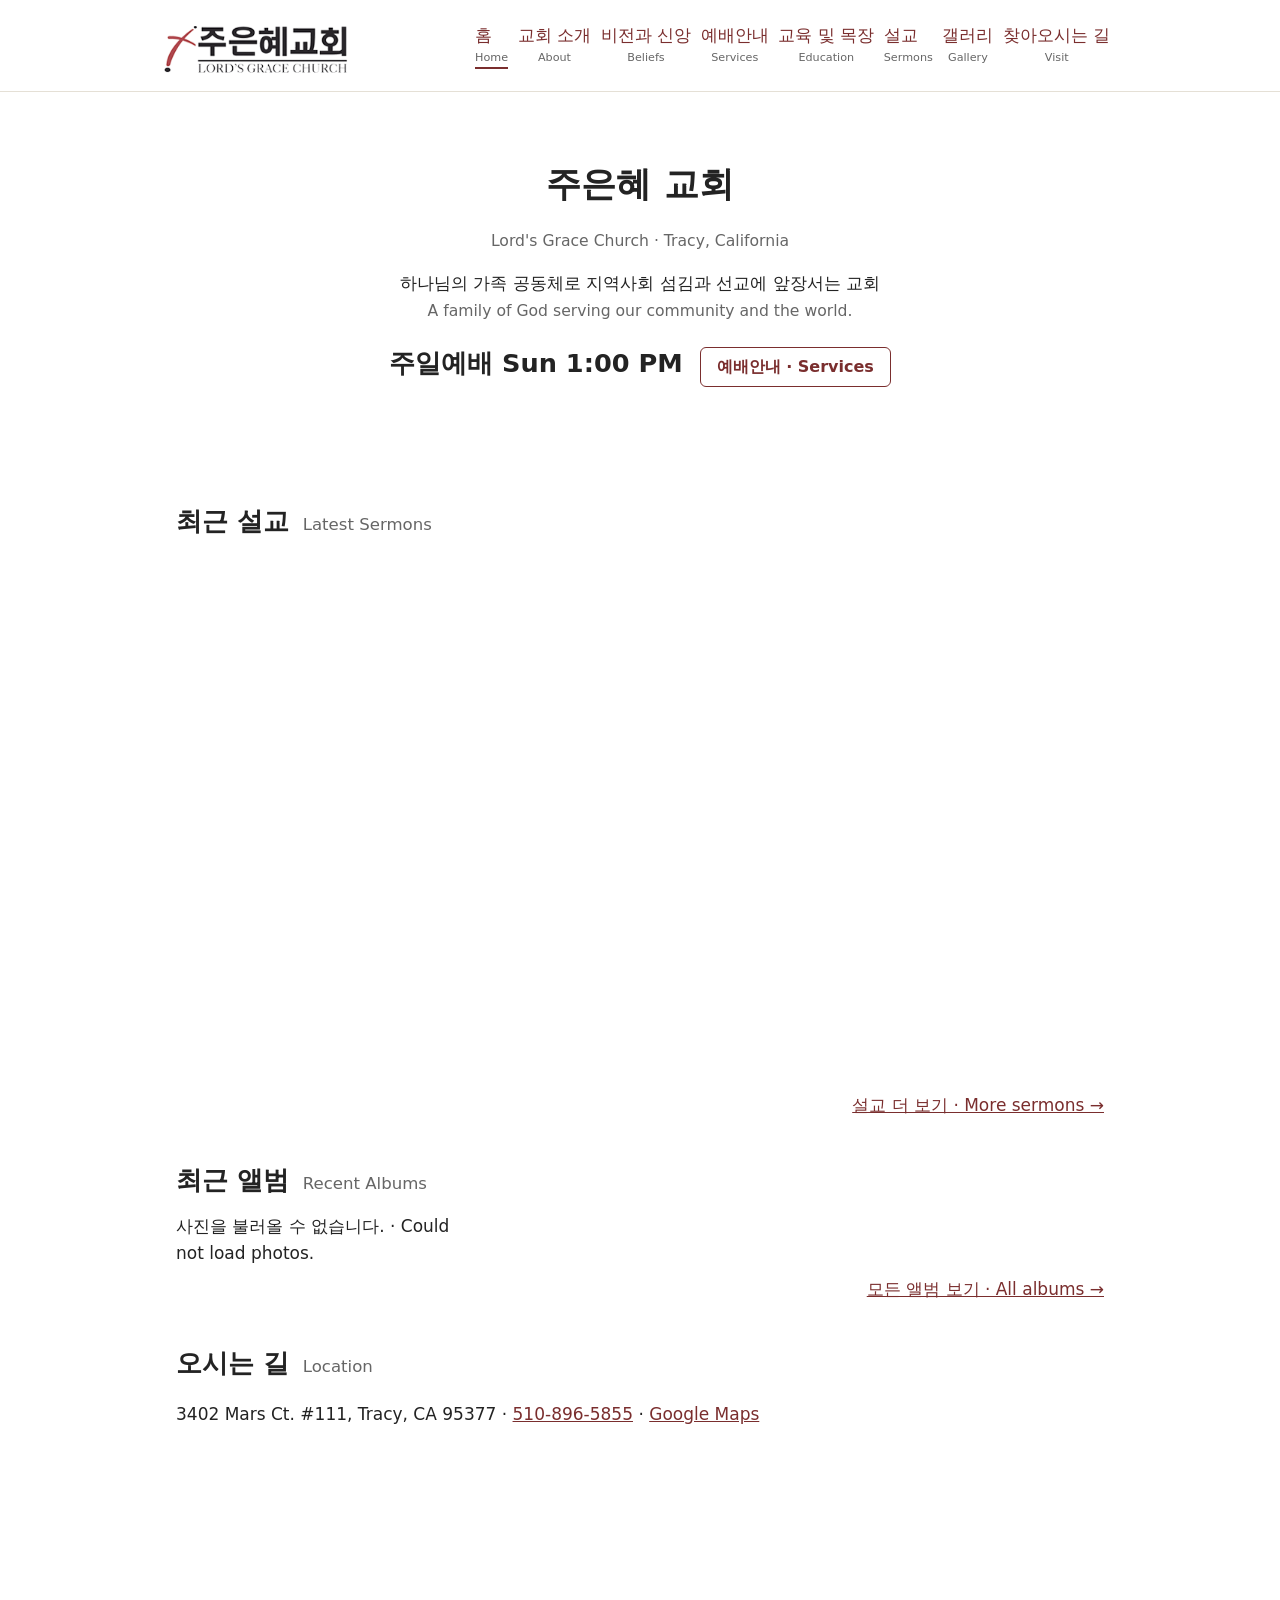
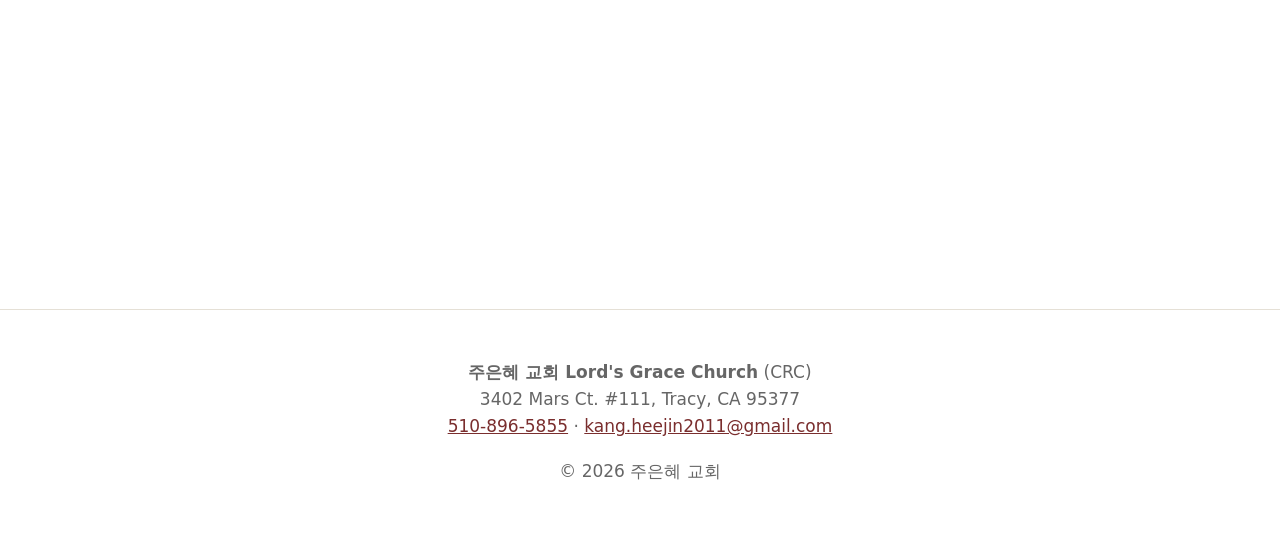
==== index.html @ bfcb718b "Add /map.html redirect and point map links to the church's Google Maps place Co-Authored-By: Claude " ====
<!doctype html><html lang="ko"><head><meta charset="utf-8"><meta name="viewport" content="width=device-width,initial-scale=1">
<meta http-equiv="Content-Security-Policy" content="default-src 'self'; img-src 'self' data: https://live.staticflickr.com; frame-src https://www.youtube-nocookie.com https://www.google.com/maps https://www.google.com/maps/; script-src 'self'; style-src 'self'; base-uri 'none'; form-action 'none'"><meta name="description" content="주은혜 교회 Lord's Grace Church, Tracy CA — CRC 교단">
<title>홈 · 주은혜 교회 Lord's Grace Church</title><link rel="stylesheet" href="style.css"></head><body>
<header><div class="bar"><a class="logo" href="index.html"><img src="img/logo.png" alt="주은혜 교회 Lord's Grace Church" width="220" height="59"></a><nav><a href="index.html" aria-current=page>홈<small>Home</small></a><a href="about.html">교회 소개<small>About</small></a><a href="mission.html">비전과 신앙<small>Beliefs</small></a><a href="worship.html">예배안내<small>Services</small></a><a href="education.html">교육 및 목장<small>Education</small></a><a href="watch.html">설교<small>Sermons</small></a><a href="gallery.html">갤러리<small>Gallery</small></a><a href="visit.html">찾아오시는 길<small>Visit</small></a></nav></div></header>
<main>
<section class="hero"><h1>주은혜 교회</h1><p class="en">Lord's Grace Church · Tracy, California</p>
<p>하나님의 가족 공동체로 지역사회 섬김과 선교에 앞장서는 교회<br><span class="en">A family of God serving our community and the world.</span></p>
<p class="big">주일예배 Sun 1:00 PM <a class="btn" href="worship.html">예배안내 · Services</a></p></section>

<section class="block"><h2>최근 설교 <small>Latest Sermons</small></h2>
<div id="player"><p><a href="https://www.youtube.com/channel/UCYGGBw6j9m5lZv39V7rw_cw" rel="noopener noreferrer">YouTube 채널 열기 · Open channel</a></p></div>
<p class="more"><a href="watch.html">설교 더 보기 · More sermons →</a></p></section>

<section class="block"><h2>최근 앨범 <small>Recent Albums</small></h2>
<div id="recent" class="albums"><p>사진을 불러오는 중입니다. · Loading photos…</p></div>
<p class="more"><a href="gallery.html">모든 앨범 보기 · All albums →</a></p></section>

<section class="block"><h2>오시는 길 <small>Location</small></h2>
<p>3402 Mars Ct. #111, Tracy, CA 95377 · <a href="tel:+15108965855">510-896-5855</a> · <a href="https://maps.app.goo.gl/uTyTuWGz8DiKhVBC7" rel="noopener noreferrer">Google Maps</a></p>
<iframe class="map" title="Map" loading="lazy" referrerpolicy="no-referrer" src="https://www.google.com/maps?q=3402+Mars+Ct+Tracy+CA+95377&amp;output=embed"></iframe></section>
</main>
<footer><p><b>주은혜 교회 Lord's Grace Church</b> (CRC)<br>3402 Mars Ct. #111, Tracy, CA 95377<br><a href="tel:+15108965855">510-896-5855</a> · <a href="mailto:kang.heejin2011@gmail.com">kang.heejin2011@gmail.com</a></p><p>&copy; 2026 주은혜 교회</p></footer><script src="site.js"></script></body></html>
---- style.css ----
:root{color-scheme:light;--bg:#fff;--fg:#232323;--muted:#666;--accent:#7a2e2e;--card:#fff;--line:#e5e0d6}
*{box-sizing:border-box}body{margin:0;font:17px/1.6 Georgia,serif;background:var(--bg);color:var(--fg)}
a{color:var(--accent)}header{border-bottom:1px solid var(--line);padding:1rem}
.bar{max-width:60rem;margin:auto;display:flex;flex-wrap:wrap;gap:.5rem 1.5rem;align-items:center;justify-content:space-between}
.logo{font-size:1.4rem;font-weight:bold;text-decoration:none}nav a{margin-right:1rem;text-decoration:none}
main{max-width:60rem;margin:auto;padding:1rem}.hero{padding:3rem 0;text-align:center}.hero h1{font-size:2.2rem;margin:0}
.grid{display:grid;grid-template-columns:repeat(auto-fit,minmax(16rem,1fr));gap:1rem}
.card{background:var(--card);border:1px solid var(--line);border-radius:8px;padding:1rem}
.video{aspect-ratio:16/9;width:100%;border:0;border-radius:8px}
.photos{display:grid;grid-template-columns:repeat(auto-fill,minmax(12rem,1fr));gap:.5rem}
.photos img{width:100%;aspect-ratio:4/3;object-fit:cover;border-radius:6px;cursor:zoom-in}
dialog{max-width:95vw;border:0;background:#000;padding:0}dialog img{max-width:95vw;max-height:85vh;display:block}
dialog p{color:#fff;margin:.5rem;text-align:center}
footer{text-align:center;color:var(--muted);padding:2rem 1rem;border-top:1px solid var(--line)}
.todo{background:#fff3b0;color:#000;padding:0 .25rem}
body{font-family:"Noto Sans KR","Malgun Gothic","Apple SD Gothic Neo",system-ui,sans-serif}
small{font-size:.65em;color:var(--muted);font-weight:normal;margin-left:.3em}nav a small{display:block;margin:0;text-align:center;font-size:.7rem}
nav a{display:inline-block;margin:0 .6rem 0 0}nav a[aria-current]{border-bottom:2px solid var(--accent)}
.en{color:var(--muted);font-size:.92em}.big{font-size:1.6rem;font-weight:bold}.logo img{display:block;max-width:100%;height:auto}
.tl{display:grid;grid-template-columns:8rem 1fr;gap:.4rem 1rem}.tl dt{font-weight:bold}.tl dd{margin:0}
@media(max-width:600px){.tl{grid-template-columns:1fr}.tl dd{margin-bottom:.6rem}}
.sched{width:100%;border-collapse:collapse}.sched th,.sched td{padding:1rem;border-bottom:1px solid var(--line);text-align:left}.sched td{font-size:1.4rem;text-align:right}
blockquote{border-left:3px solid var(--accent);margin:1.5rem 0;padding-left:1rem}.map{width:100%;height:24rem;border:0;border-radius:8px;margin-top:1rem}
.albums{display:grid;grid-template-columns:repeat(auto-fill,minmax(14rem,1fr));gap:1rem}.album{display:block;text-decoration:none;color:inherit;padding:.5rem}
.album img{width:100%;aspect-ratio:4/3;object-fit:cover;border-radius:6px}.album b{display:block;margin-top:.5rem}[hidden]{display:none!important}
button{font:inherit;padding:.5rem 1rem;border:1px solid var(--line);border-radius:6px;background:var(--card);color:var(--fg);cursor:pointer}
.lbnav{display:flex;justify-content:space-between;padding:.5rem}dialog img{margin:auto}
dialog a{color:#fff}
.center{text-align:center;margin:1.5rem 0}
.block{margin:2.5rem 0}.block h2{margin-bottom:.8rem}.more{text-align:right;margin:.5rem 0}.btn{display:inline-block;margin-left:.5rem;padding:.4rem 1rem;border:1px solid var(--accent);border-radius:6px;text-decoration:none;font-size:1rem}.hero .big{margin-top:1.2rem}
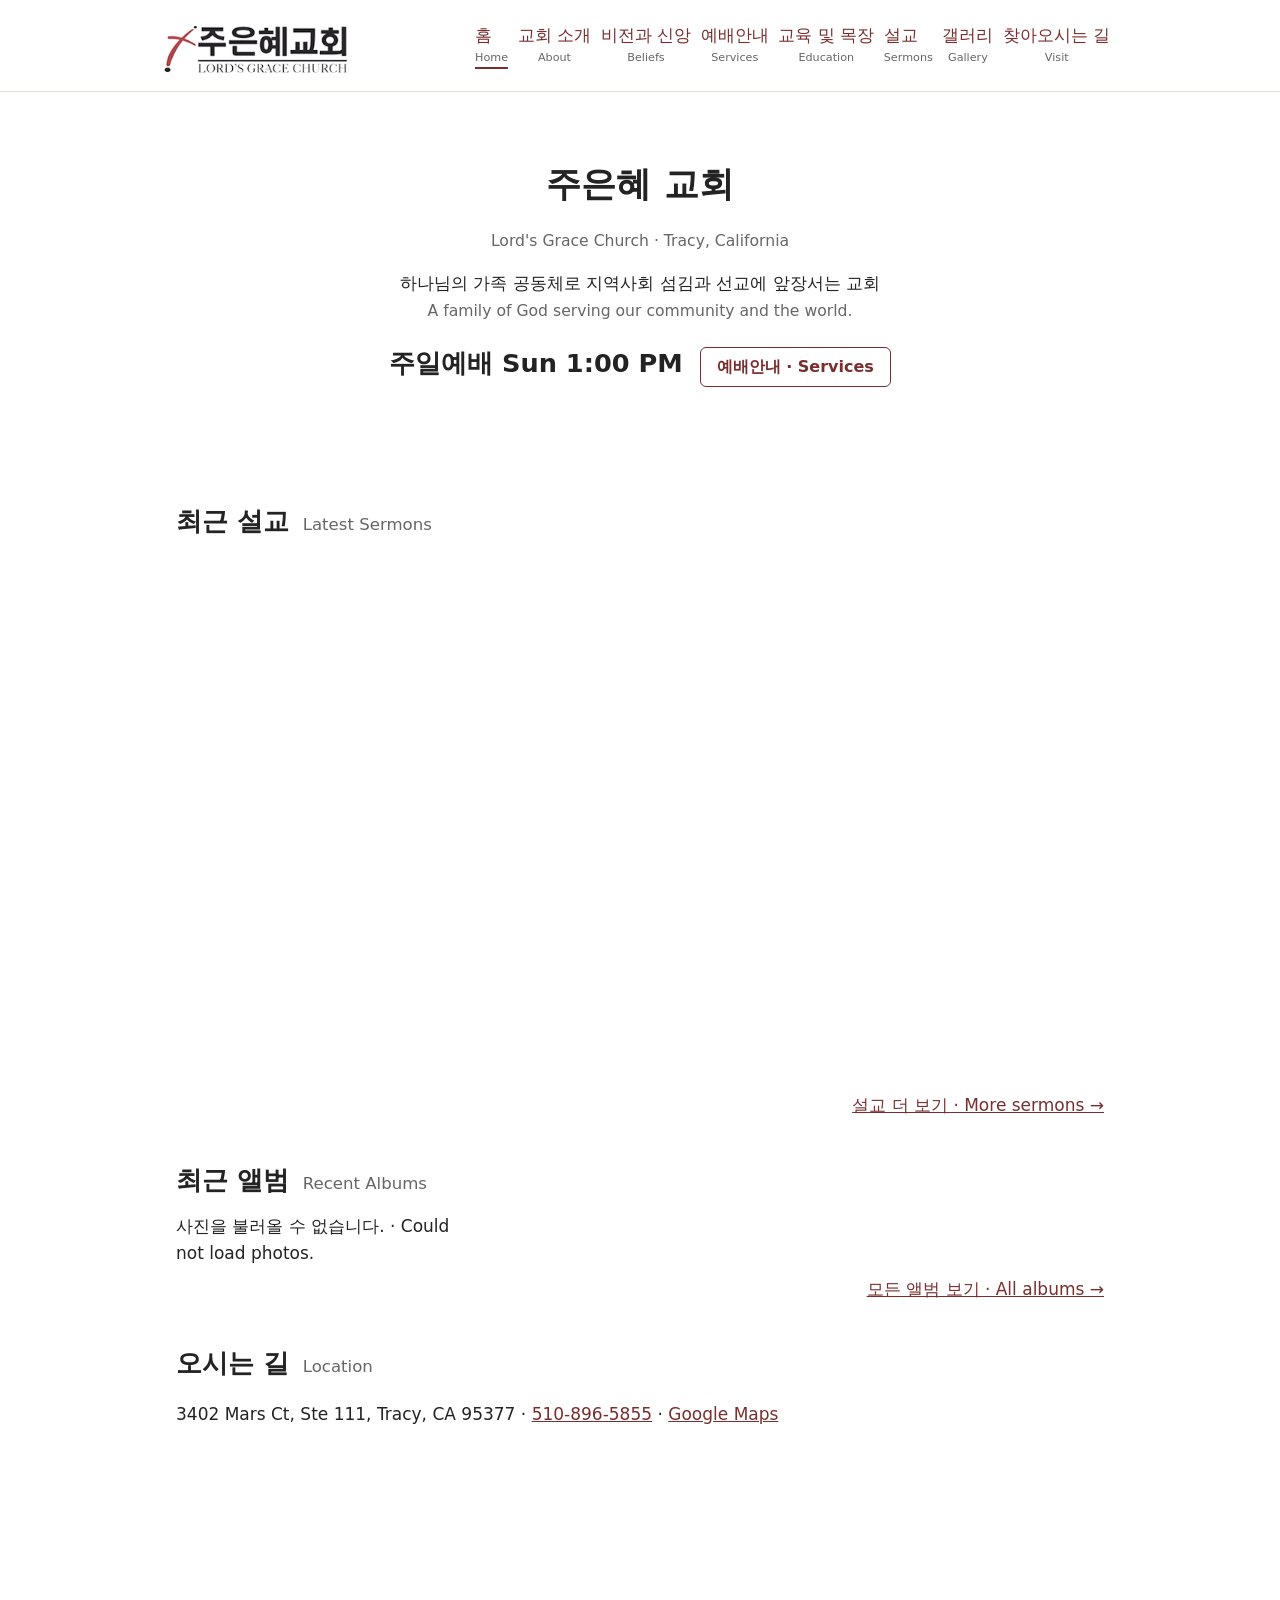
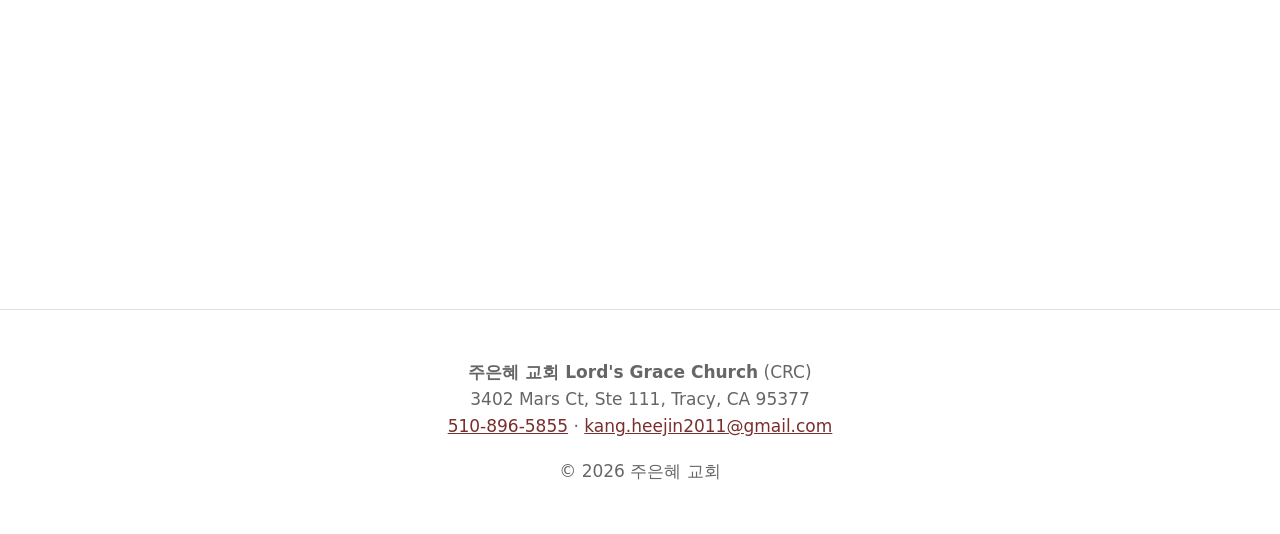
==== commit 0cd7dbdf: "Use church address 3402 Mars Ct, Ste 111 on all pages Co-Authored-By: Claude Sonnet 5.5 <noreply@ant" ====
--- a/index.html
+++ b/index.html
@@ -16,7 +16,7 @@
 <p class="more"><a href="gallery.html">모든 앨범 보기 · All albums →</a></p></section>
 
 <section class="block"><h2>오시는 길 <small>Location</small></h2>
-<p>3402 Mars Ct. #111, Tracy, CA 95377 · <a href="tel:+15108965855">510-896-5855</a> · <a href="https://maps.app.goo.gl/uTyTuWGz8DiKhVBC7" rel="noopener noreferrer">Google Maps</a></p>
+<p>3402 Mars Ct, Ste 111, Tracy, CA 95377 · <a href="tel:+15108965855">510-896-5855</a> · <a href="https://maps.app.goo.gl/uTyTuWGz8DiKhVBC7" rel="noopener noreferrer">Google Maps</a></p>
 <iframe class="map" title="Map" loading="lazy" referrerpolicy="no-referrer" src="https://www.google.com/maps?q=3402+Mars+Ct+Tracy+CA+95377&amp;output=embed"></iframe></section>
 </main>
-<footer><p><b>주은혜 교회 Lord's Grace Church</b> (CRC)<br>3402 Mars Ct. #111, Tracy, CA 95377<br><a href="tel:+15108965855">510-896-5855</a> · <a href="mailto:kang.heejin2011@gmail.com">kang.heejin2011@gmail.com</a></p><p>&copy; 2026 주은혜 교회</p></footer><script src="site.js"></script></body></html>+<footer><p><b>주은혜 교회 Lord's Grace Church</b> (CRC)<br>3402 Mars Ct, Ste 111, Tracy, CA 95377<br><a href="tel:+15108965855">510-896-5855</a> · <a href="mailto:kang.heejin2011@gmail.com">kang.heejin2011@gmail.com</a></p><p>&copy; 2026 주은혜 교회</p></footer><script src="site.js"></script></body></html>
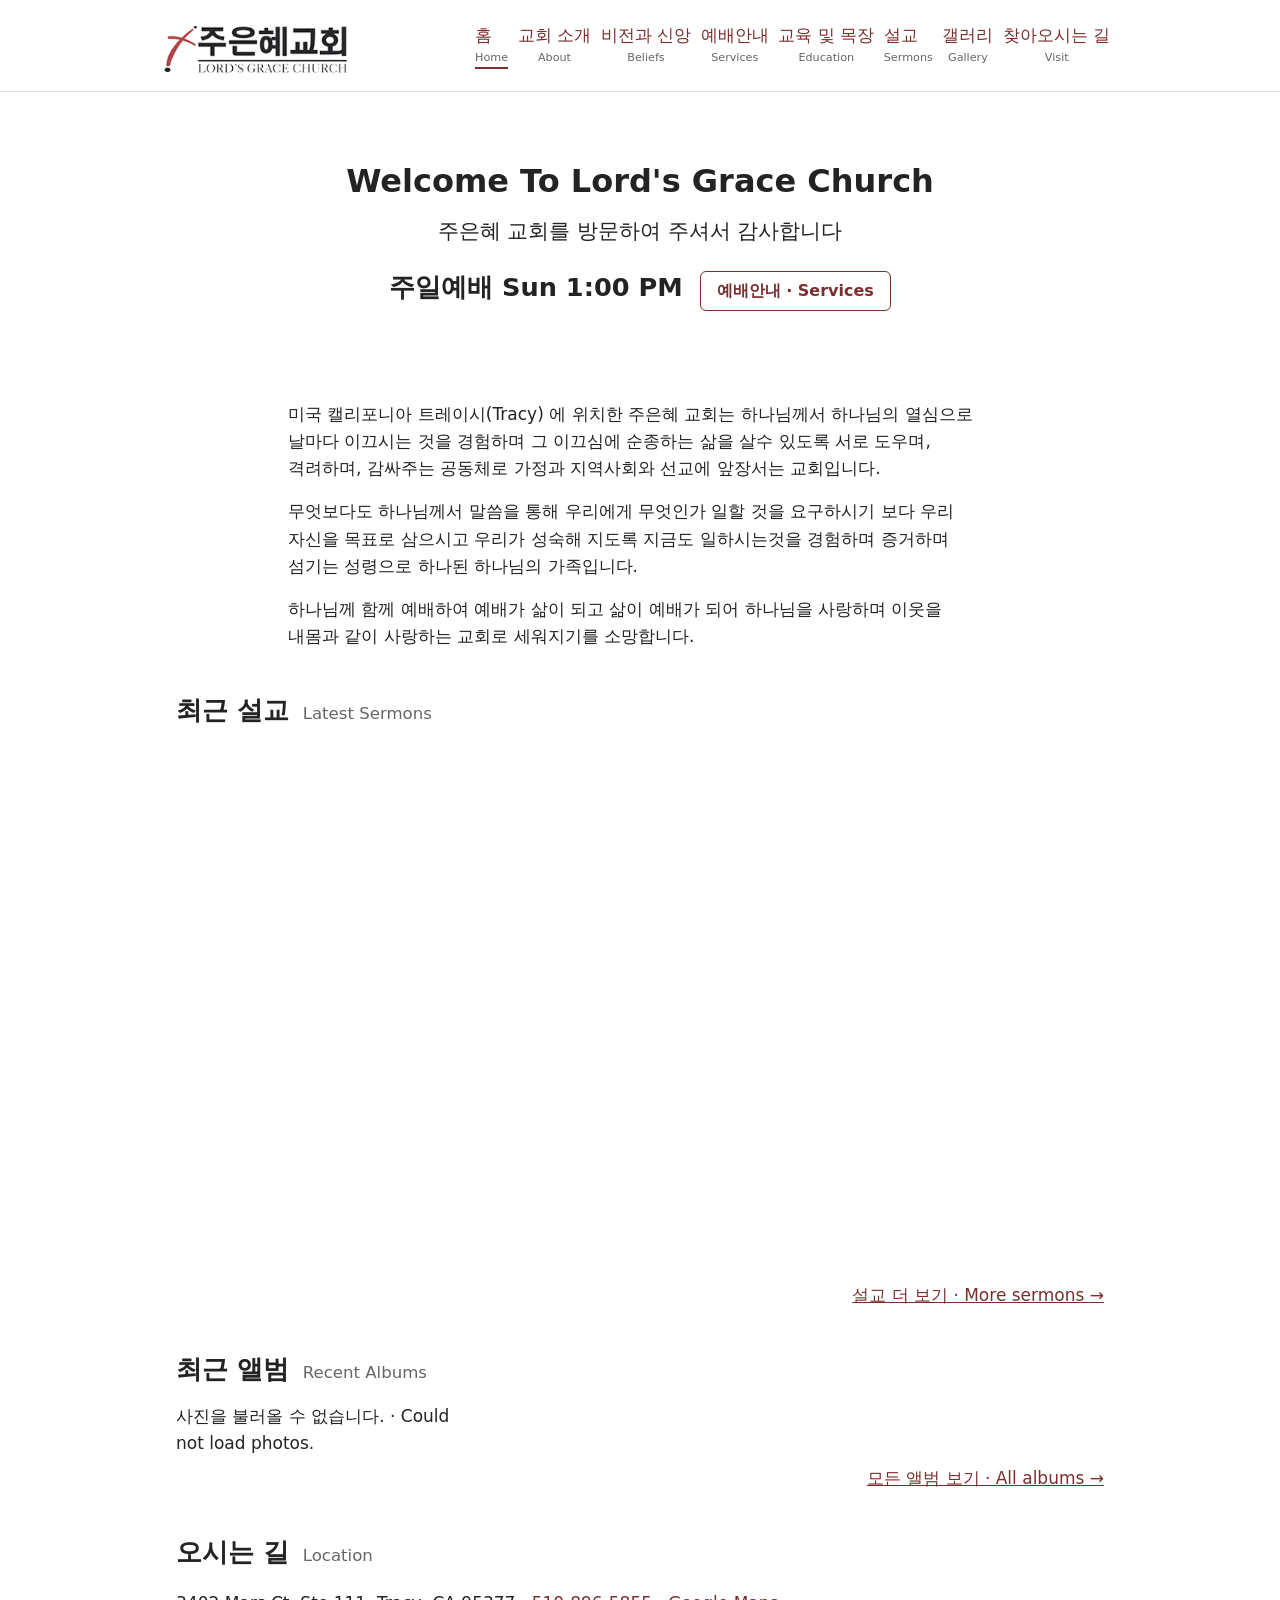
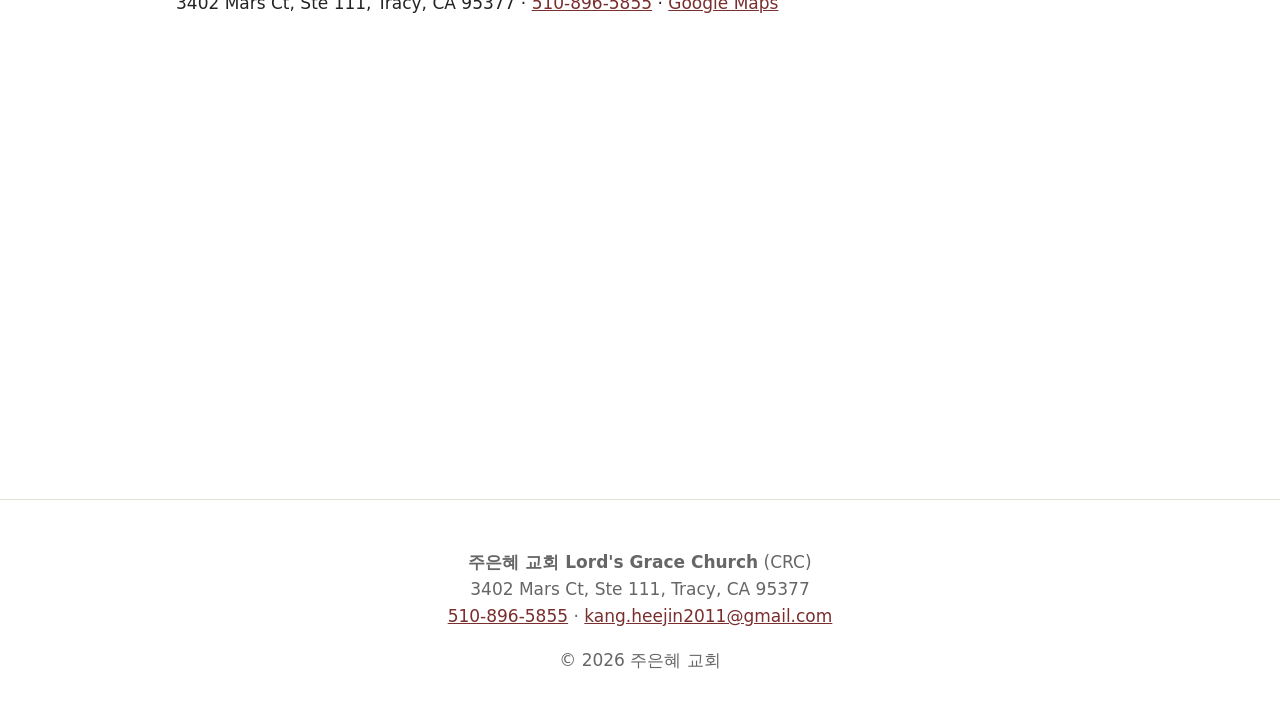
==== commit b55a5f6b: "Home welcome message; exact mission/vision/beliefs text; 한울한국학교 name; Korean word wrapping Co-Author" ====
--- a/index.html
+++ b/index.html
@@ -3,9 +3,14 @@
 <title>홈 · 주은혜 교회 Lord's Grace Church</title><link rel="stylesheet" href="style.css"></head><body>
 <header><div class="bar"><a class="logo" href="index.html"><img src="img/logo.png" alt="주은혜 교회 Lord's Grace Church" width="220" height="59"></a><nav><a href="index.html" aria-current=page>홈<small>Home</small></a><a href="about.html">교회 소개<small>About</small></a><a href="mission.html">비전과 신앙<small>Beliefs</small></a><a href="worship.html">예배안내<small>Services</small></a><a href="education.html">교육 및 목장<small>Education</small></a><a href="watch.html">설교<small>Sermons</small></a><a href="gallery.html">갤러리<small>Gallery</small></a><a href="visit.html">찾아오시는 길<small>Visit</small></a></nav></div></header>
 <main>
-<section class="hero"><h1>주은혜 교회</h1><p class="en">Lord's Grace Church · Tracy, California</p>
-<p>하나님의 가족 공동체로 지역사회 섬김과 선교에 앞장서는 교회<br><span class="en">A family of God serving our community and the world.</span></p>
+<section class="hero"><h1>Welcome To Lord's Grace Church</h1><p class="lead">주은혜 교회를 방문하여 주셔서 감사합니다</p>
 <p class="big">주일예배 Sun 1:00 PM <a class="btn" href="worship.html">예배안내 · Services</a></p></section>
+
+<section class="welcome">
+<p>미국 캘리포니아 트레이시(Tracy) 에 위치한 주은혜 교회는 하나님께서 하나님의 열심으로 날마다 이끄시는 것을 경험하며 그 이끄심에 순종하는 삶을 살수 있도록 서로 도우며, 격려하며, 감싸주는 공동체로 가정과 지역사회와 선교에 앞장서는 교회입니다.</p>
+<p>무엇보다도 하나님께서 말씀을 통해 우리에게 무엇인가 일할 것을 요구하시기 보다 우리 자신을 목표로 삼으시고 우리가 성숙해 지도록 지금도 일하시는것을 경험하며 증거하며 섬기는 성령으로 하나된 하나님의 가족입니다.</p>
+<p>하나님께 함께 예배하여 예배가 삶이 되고 삶이 예배가 되어 하나님을 사랑하며 이웃을 내몸과 같이 사랑하는 교회로 세워지기를 소망합니다.</p>
+</section>
 
 <section class="block"><h2>최근 설교 <small>Latest Sermons</small></h2>
 <div id="player"><p><a href="https://www.youtube.com/channel/UCYGGBw6j9m5lZv39V7rw_cw" rel="noopener noreferrer">YouTube 채널 열기 · Open channel</a></p></div>
@@ -17,6 +22,6 @@
 
 <section class="block"><h2>오시는 길 <small>Location</small></h2>
 <p>3402 Mars Ct, Ste 111, Tracy, CA 95377 · <a href="tel:+15108965855">510-896-5855</a> · <a href="https://maps.app.goo.gl/uTyTuWGz8DiKhVBC7" rel="noopener noreferrer">Google Maps</a></p>
-<iframe class="map" title="Map" loading="lazy" referrerpolicy="no-referrer" src="https://www.google.com/maps?q=3402+Mars+Ct+Tracy+CA+95377&amp;output=embed"></iframe></section>
+<iframe class="map" title="주은혜 교회 위치 · Church location map" allowfullscreen loading="lazy" referrerpolicy="strict-origin-when-cross-origin" src="https://www.google.com/maps/embed?pb=!1m14!1m8!1m3!1d1371.653198256155!2d-121.42695475009583!3d37.706558012319306!3m2!1i1024!2i768!4f13.1!3m3!1m2!1s0x80903dccd9709dd9%3A0x2da969dbb503e95!2sLord's%20Grace%20Church%20in%20Tracy!5e1!3m2!1sen!2sus!4v1794194525646!5m2!1sen!2sus"></iframe></section>
 </main>
 <footer><p><b>주은혜 교회 Lord's Grace Church</b> (CRC)<br>3402 Mars Ct, Ste 111, Tracy, CA 95377<br><a href="tel:+15108965855">510-896-5855</a> · <a href="mailto:kang.heejin2011@gmail.com">kang.heejin2011@gmail.com</a></p><p>&copy; 2026 주은혜 교회</p></footer><script src="site.js"></script></body></html>
--- a/style.css
+++ b/style.css
@@ -28,3 +28,5 @@
 dialog a{color:#fff}
 .center{text-align:center;margin:1.5rem 0}
 .block{margin:2.5rem 0}.block h2{margin-bottom:.8rem}.more{text-align:right;margin:.5rem 0}.btn{display:inline-block;margin-left:.5rem;padding:.4rem 1rem;border:1px solid var(--accent);border-radius:6px;text-decoration:none;font-size:1rem}.hero .big{margin-top:1.2rem}
+.lead{font-size:1.3rem;margin:.5rem 0}.welcome{max-width:44rem;margin:1rem auto 0}.welcome p{margin:1rem 0}.hero h1{font-size:2rem}
+body{word-break:keep-all;overflow-wrap:break-word}
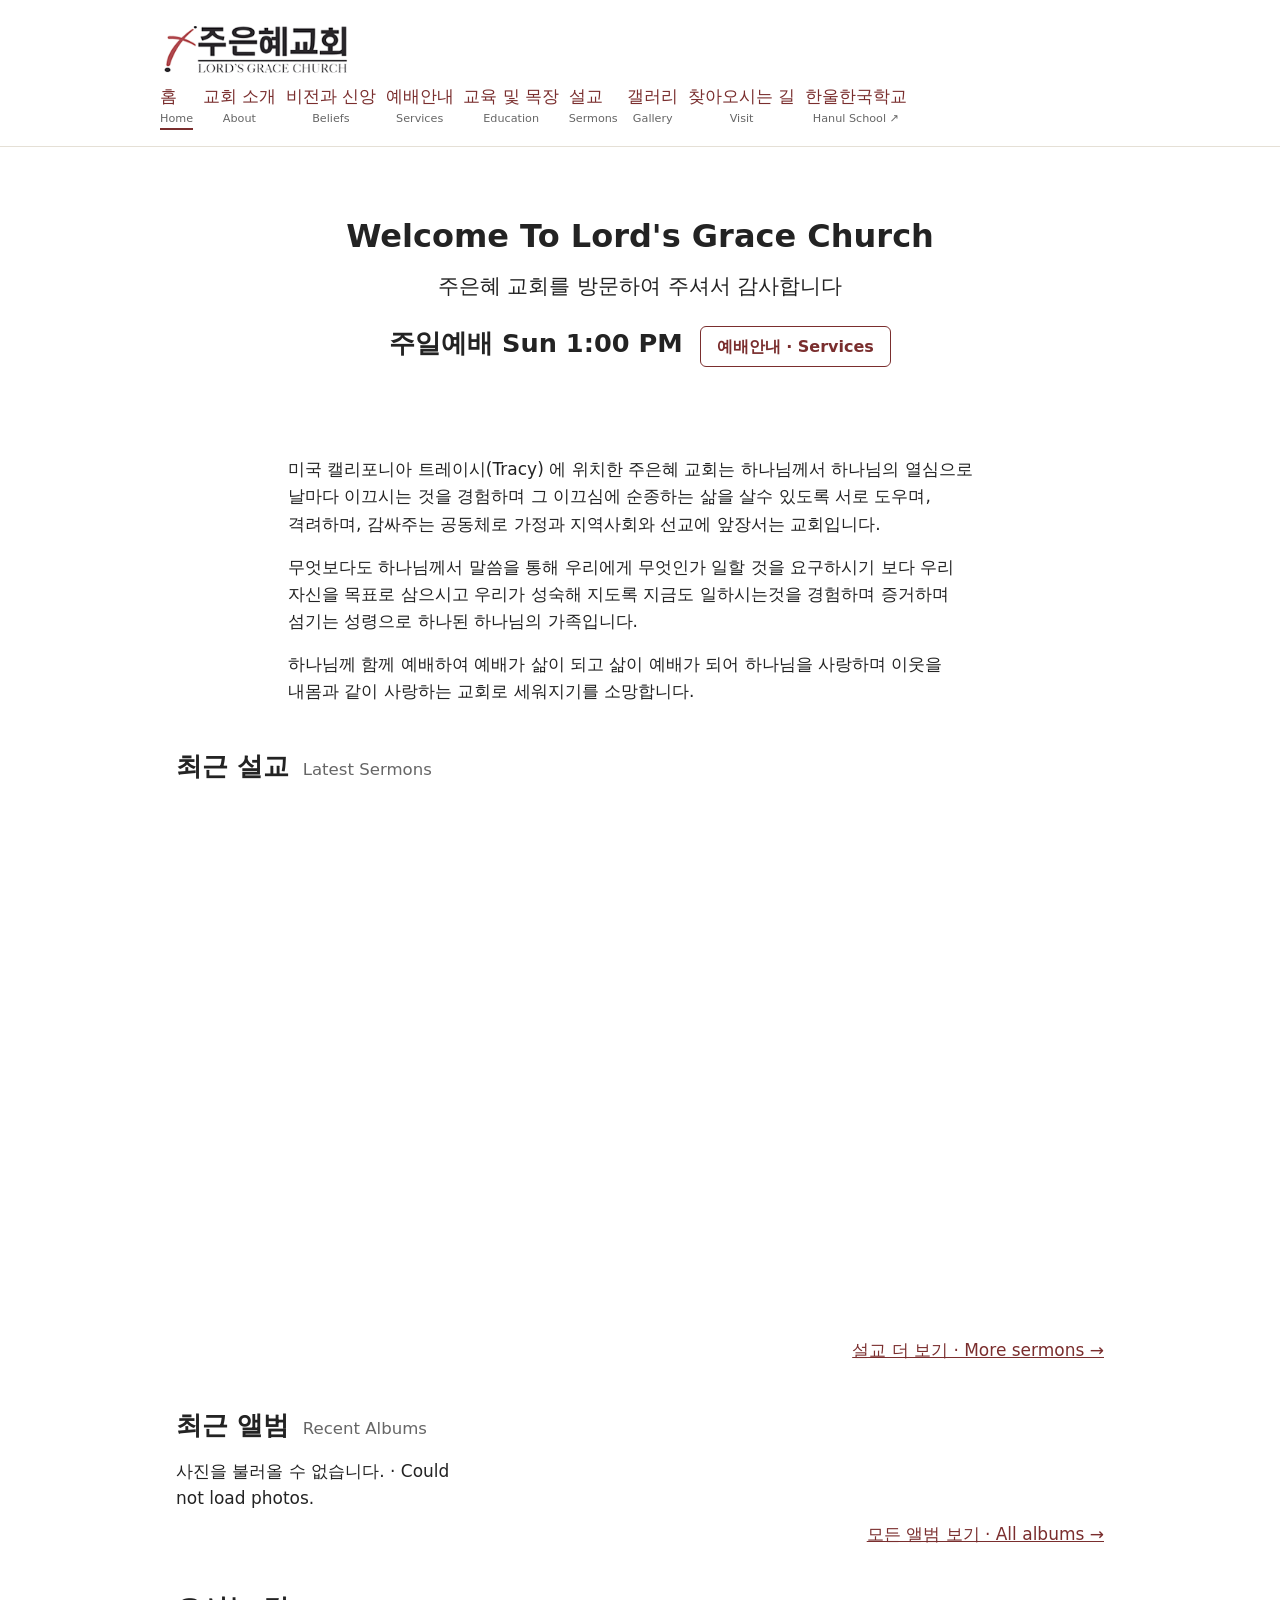
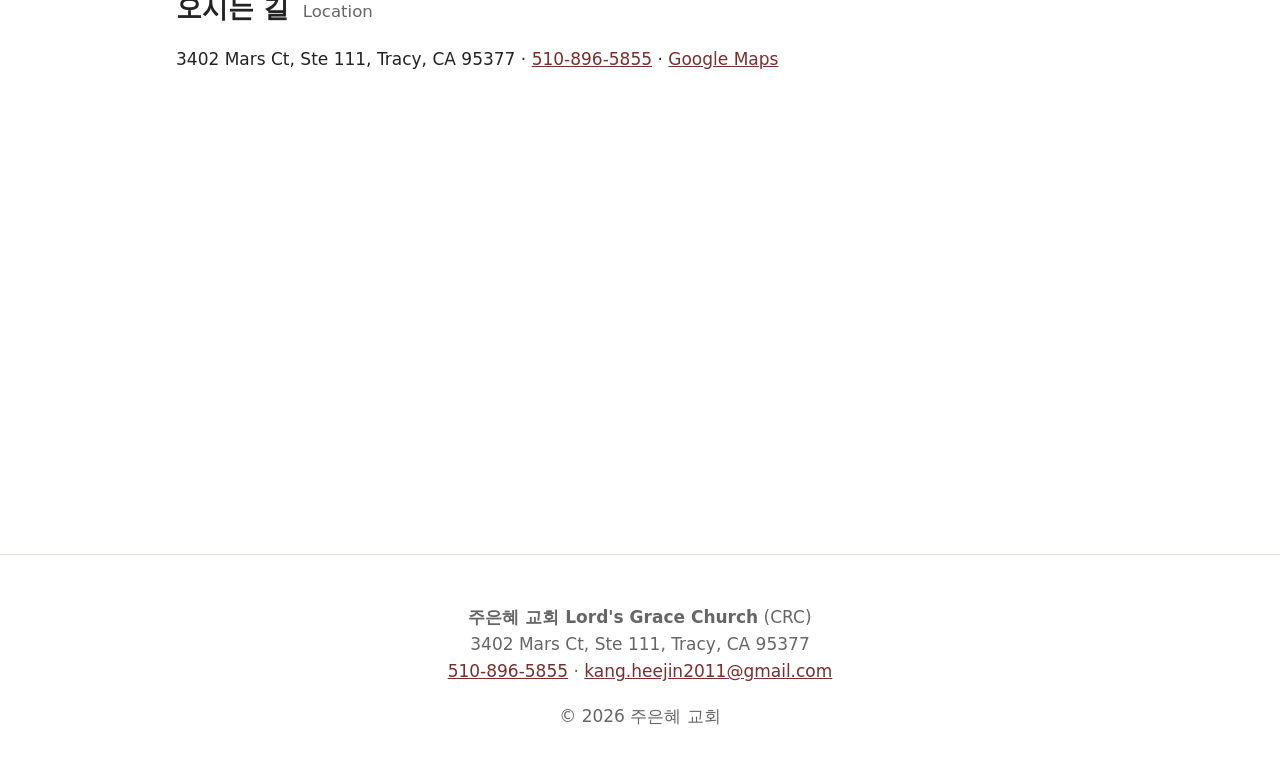
==== commit 3bd8b622: "Add menu tab linking to the 한울한국학교 website Co-Authored-By: Claude Sonnet 5.5 <noreply@anthropic.com>" ====
--- a/index.html
+++ b/index.html
@@ -1,7 +1,7 @@
 <!doctype html><html lang="ko"><head><meta charset="utf-8"><meta name="viewport" content="width=device-width,initial-scale=1">
 <meta http-equiv="Content-Security-Policy" content="default-src 'self'; img-src 'self' data: https://live.staticflickr.com; frame-src https://www.youtube-nocookie.com https://www.google.com/maps https://www.google.com/maps/; script-src 'self'; style-src 'self'; base-uri 'none'; form-action 'none'"><meta name="description" content="주은혜 교회 Lord's Grace Church, Tracy CA — CRC 교단">
 <title>홈 · 주은혜 교회 Lord's Grace Church</title><link rel="stylesheet" href="style.css"></head><body>
-<header><div class="bar"><a class="logo" href="index.html"><img src="img/logo.png" alt="주은혜 교회 Lord's Grace Church" width="220" height="59"></a><nav><a href="index.html" aria-current=page>홈<small>Home</small></a><a href="about.html">교회 소개<small>About</small></a><a href="mission.html">비전과 신앙<small>Beliefs</small></a><a href="worship.html">예배안내<small>Services</small></a><a href="education.html">교육 및 목장<small>Education</small></a><a href="watch.html">설교<small>Sermons</small></a><a href="gallery.html">갤러리<small>Gallery</small></a><a href="visit.html">찾아오시는 길<small>Visit</small></a></nav></div></header>
+<header><div class="bar"><a class="logo" href="index.html"><img src="img/logo.png" alt="주은혜 교회 Lord's Grace Church" width="220" height="59"></a><nav><a href="index.html" aria-current=page>홈<small>Home</small></a><a href="about.html">교회 소개<small>About</small></a><a href="mission.html">비전과 신앙<small>Beliefs</small></a><a href="worship.html">예배안내<small>Services</small></a><a href="education.html">교육 및 목장<small>Education</small></a><a href="watch.html">설교<small>Sermons</small></a><a href="gallery.html">갤러리<small>Gallery</small></a><a href="visit.html">찾아오시는 길<small>Visit</small></a><a href="https://homepy.korean.net/~hanul/www/class_board/ClassIndigo/index.htm?fp=&amp;sp=6" target="_blank" rel="noopener noreferrer">한울한국학교<small>Hanul School ↗</small></a></nav></div></header>
 <main>
 <section class="hero"><h1>Welcome To Lord's Grace Church</h1><p class="lead">주은혜 교회를 방문하여 주셔서 감사합니다</p>
 <p class="big">주일예배 Sun 1:00 PM <a class="btn" href="worship.html">예배안내 · Services</a></p></section>
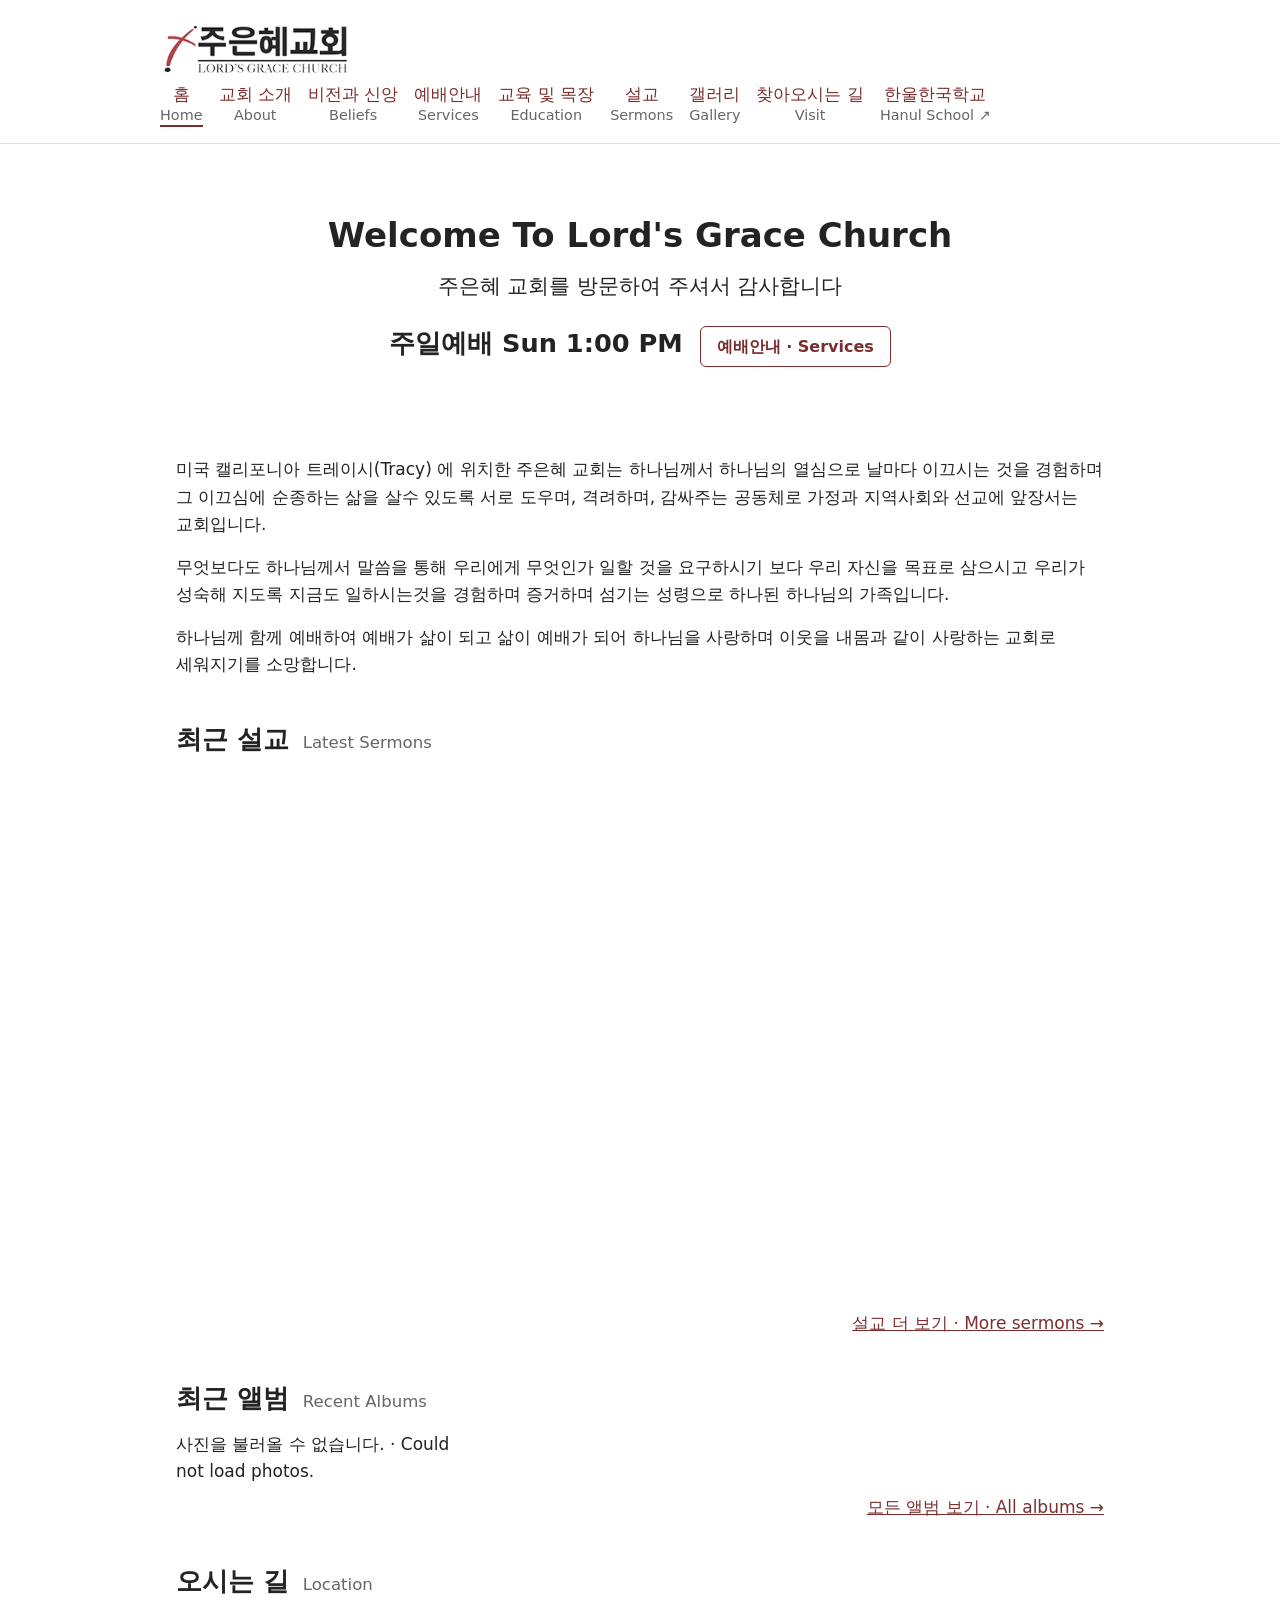
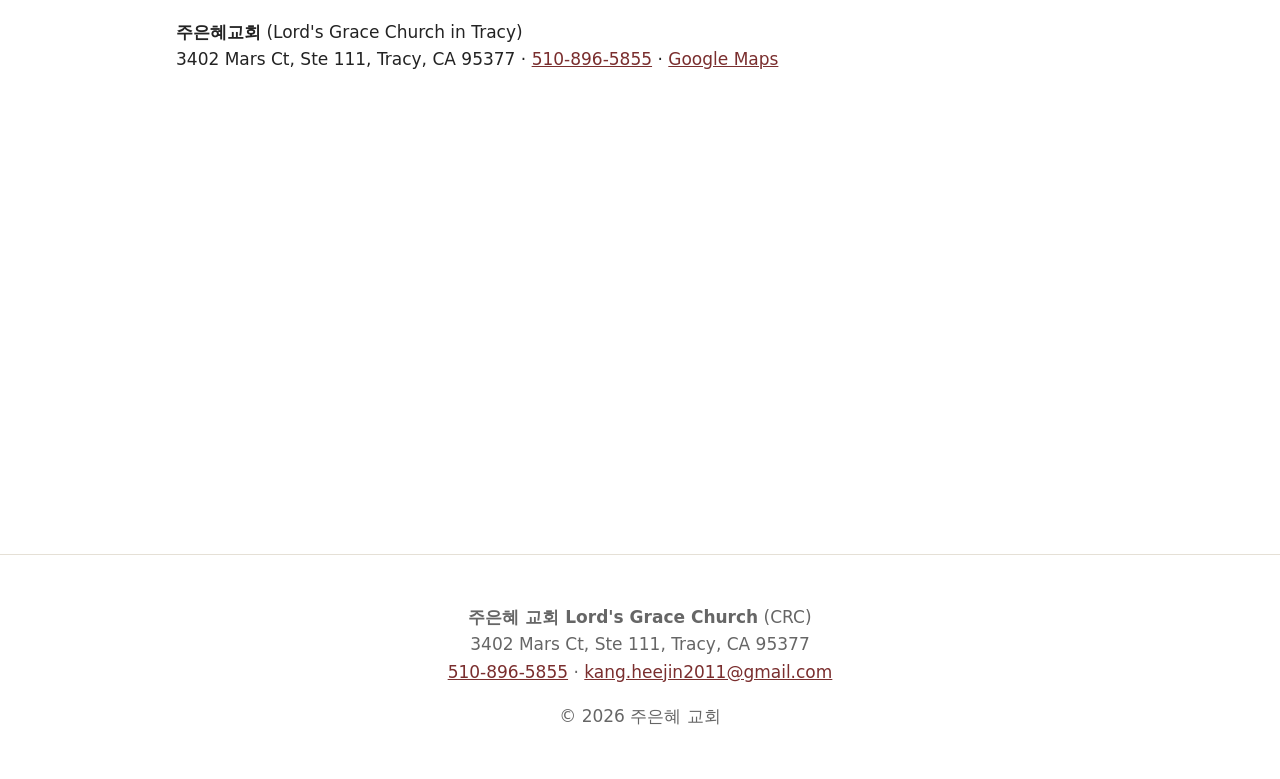
==== commit 256c5bf3: "Home: add church name to the Location section Co-Authored-By: Claude Sonnet 5.5 <noreply@anthropic.c" ====
--- a/index.html
+++ b/index.html
@@ -21,7 +21,7 @@
 <p class="more"><a href="gallery.html">모든 앨범 보기 · All albums →</a></p></section>
 
 <section class="block"><h2>오시는 길 <small>Location</small></h2>
-<p>3402 Mars Ct, Ste 111, Tracy, CA 95377 · <a href="tel:+15108965855">510-896-5855</a> · <a href="https://maps.app.goo.gl/uTyTuWGz8DiKhVBC7" rel="noopener noreferrer">Google Maps</a></p>
+<p><b>주은혜교회</b> (Lord's Grace Church in Tracy)<br>3402 Mars Ct, Ste 111, Tracy, CA 95377 · <a href="tel:+15108965855">510-896-5855</a> · <a href="https://maps.app.goo.gl/uTyTuWGz8DiKhVBC7" rel="noopener noreferrer">Google Maps</a></p>
 <iframe class="map" title="주은혜 교회 위치 · Church location map" allowfullscreen loading="lazy" referrerpolicy="strict-origin-when-cross-origin" src="https://www.google.com/maps/embed?pb=!1m14!1m8!1m3!1d1371.653198256155!2d-121.42695475009583!3d37.706558012319306!3m2!1i1024!2i768!4f13.1!3m3!1m2!1s0x80903dccd9709dd9%3A0x2da969dbb503e95!2sLord's%20Grace%20Church%20in%20Tracy!5e1!3m2!1sen!2sus!4v1794194525646!5m2!1sen!2sus"></iframe></section>
 </main>
 <footer><p><b>주은혜 교회 Lord's Grace Church</b> (CRC)<br>3402 Mars Ct, Ste 111, Tracy, CA 95377<br><a href="tel:+15108965855">510-896-5855</a> · <a href="mailto:kang.heejin2011@gmail.com">kang.heejin2011@gmail.com</a></p><p>&copy; 2026 주은혜 교회</p></footer><script src="site.js"></script></body></html>
--- a/style.css
+++ b/style.css
@@ -30,3 +30,31 @@
 .block{margin:2.5rem 0}.block h2{margin-bottom:.8rem}.more{text-align:right;margin:.5rem 0}.btn{display:inline-block;margin-left:.5rem;padding:.4rem 1rem;border:1px solid var(--accent);border-radius:6px;text-decoration:none;font-size:1rem}.hero .big{margin-top:1.2rem}
 .lead{font-size:1.3rem;margin:.5rem 0}.welcome{max-width:44rem;margin:1rem auto 0}.welcome p{margin:1rem 0}.hero h1{font-size:2rem}
 body{word-break:keep-all;overflow-wrap:break-word}
+/* menu: centered items, larger grey English labels */
+nav{display:flex;flex-wrap:wrap;gap:.5rem 1rem}
+nav a{display:inline-flex;flex-direction:column;align-items:center;text-align:center;margin:0;line-height:1.35}
+nav a small{font-size:.9rem;margin:0;text-align:center}
+@media(max-width:700px){.bar{justify-content:center;text-align:center}nav{justify-content:center}.logo{display:block}.logo img{margin:0 auto}}
+/* services: larger left column */
+.sched th{font-size:1.5rem;line-height:1.3;font-weight:700}.sched th small{display:block;font-size:1.05rem;margin:.3rem 0 0}
+/* phone: compact recent albums on the home page */
+@media(max-width:600px){#recent{grid-template-columns:1fr;gap:.6rem}
+#recent .album{display:grid;grid-template-columns:96px 1fr;grid-template-rows:auto auto;column-gap:.8rem;align-items:center;padding:.5rem}
+#recent .album img{grid-row:1 / span 2;width:96px;height:72px}
+#recent .album b{margin:0;align-self:end;font-size:1rem}#recent .album small{margin:0;align-self:start}}
+.sched td{white-space:nowrap}
+@media(max-width:600px){.sched th,.sched td{padding:.9rem .4rem}.sched th{font-size:1.35rem}.sched th small{font-size:1rem}.sched td{font-size:1.2rem}}
+/* consistent page-title size; larger service names */
+.hero h1{font-size:2.125rem}
+.sched th{font-size:1.9rem}.sched th small{font-size:1.15rem}
+@media(max-width:600px){.sched th{font-size:1.6rem}.sched th small{font-size:1.05rem}.sched td{font-size:1.2rem}}
+.sched th,.sched td{vertical-align:middle}
+.vids{display:grid;grid-template-columns:repeat(auto-fit,minmax(18rem,1fr));gap:1.5rem}.vtitle{margin:.5rem 0 0;font-weight:700}.vtitle small{font-weight:400}
+/* services: names, English labels and times all the same size */
+.sched th,.sched td,.sched th small{font-size:1.5rem}
+.sched th small{display:block;margin:.2rem 0 0;font-weight:400}.sched td{font-weight:400}
+@media(max-width:600px){.sched,.sched tbody,.sched tr,.sched th,.sched td{display:block;width:100%}
+.sched tr{padding:.9rem 0;border-bottom:1px solid var(--line)}
+.sched th,.sched td{border:0;padding:.1rem 0;text-align:left;font-size:1.3rem}.sched th small{font-size:1.3rem}.sched td{white-space:normal}}
+.en{font-size:1em}
+.welcome{max-width:none;margin:1rem 0 0}
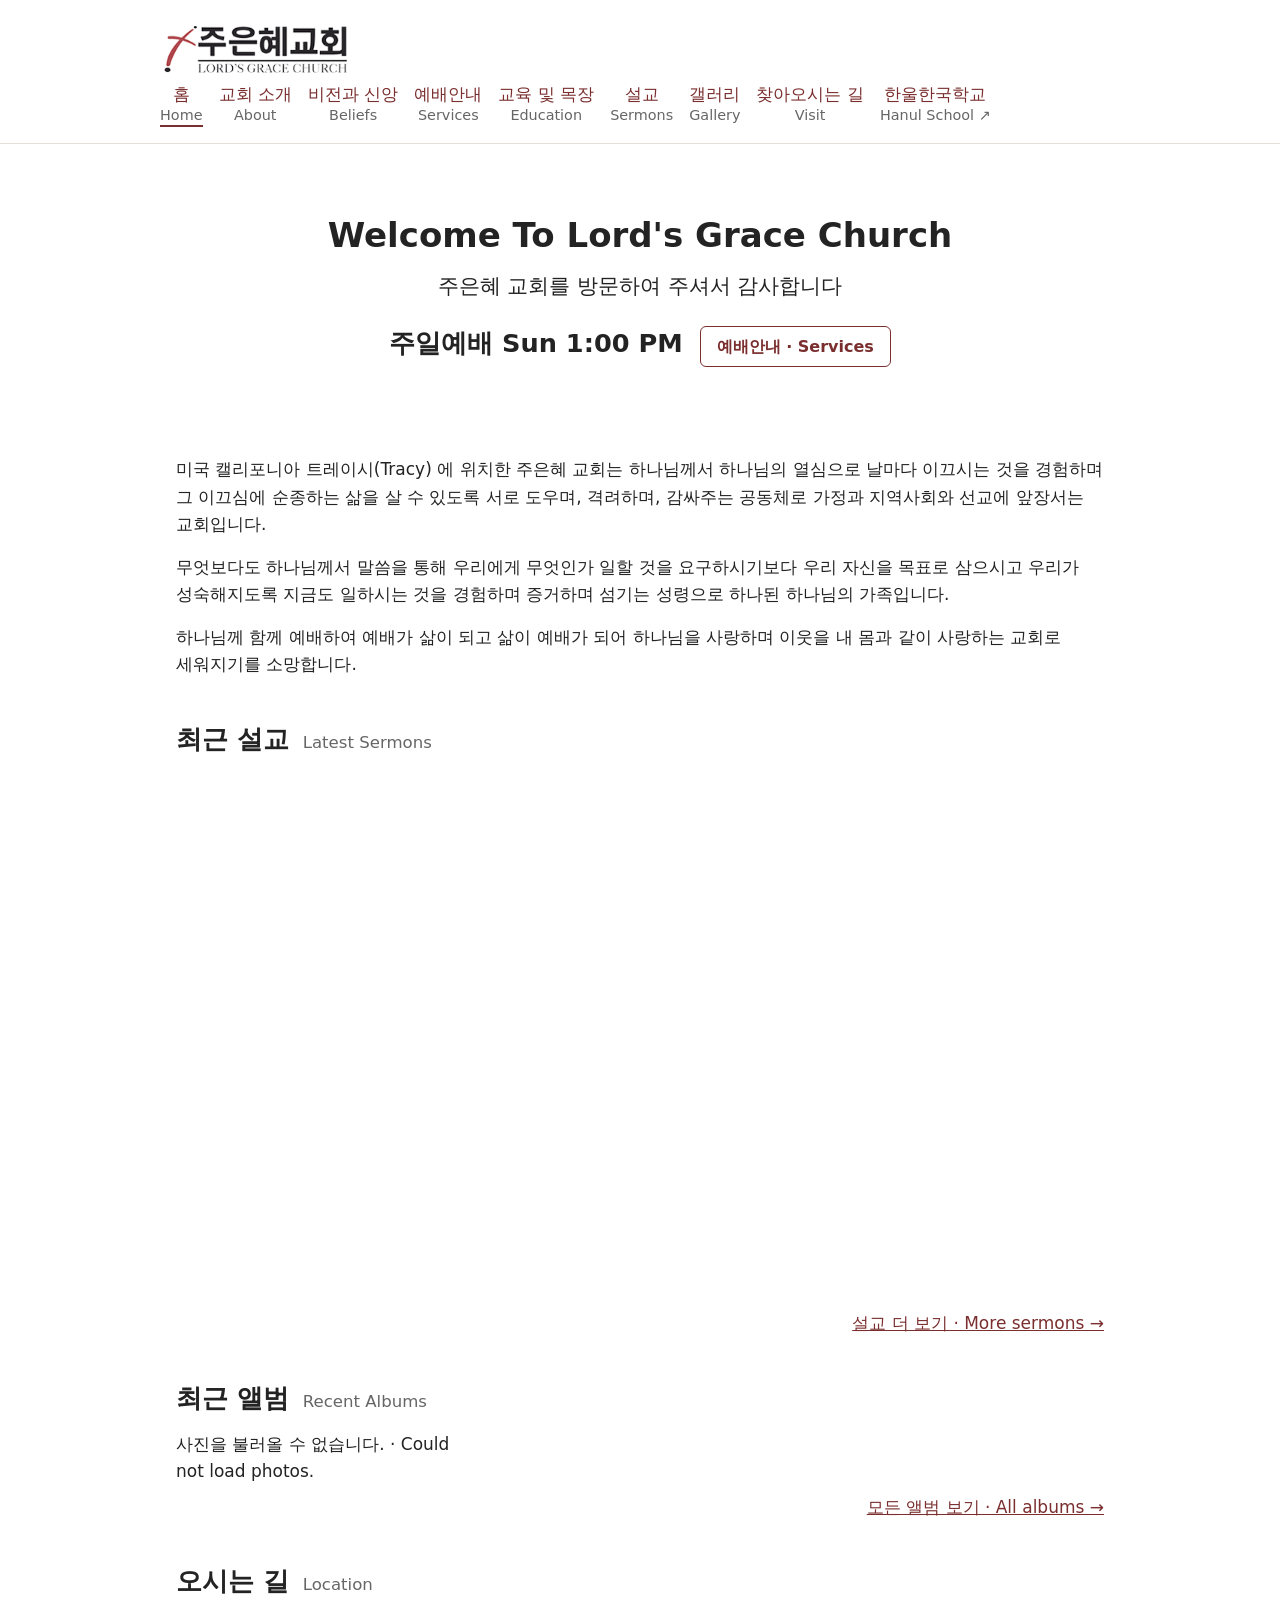
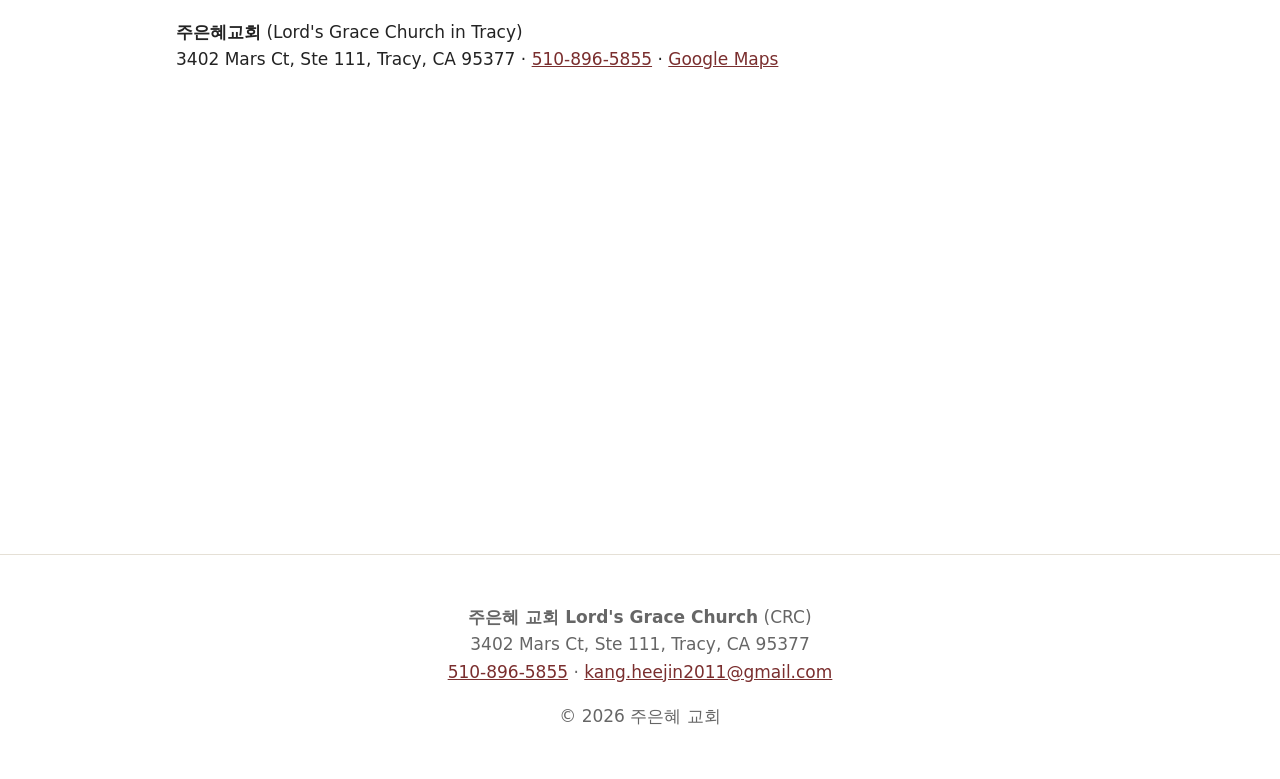
==== commit c9e4d763: "Proofreading: fix typos and spelling/spacing in Korean text (list in docs/PROOFREADING_CHANGES.md) C" ====
--- a/index.html
+++ b/index.html
@@ -7,9 +7,9 @@
 <p class="big">주일예배 Sun 1:00 PM <a class="btn" href="worship.html">예배안내 · Services</a></p></section>
 
 <section class="welcome">
-<p>미국 캘리포니아 트레이시(Tracy) 에 위치한 주은혜 교회는 하나님께서 하나님의 열심으로 날마다 이끄시는 것을 경험하며 그 이끄심에 순종하는 삶을 살수 있도록 서로 도우며, 격려하며, 감싸주는 공동체로 가정과 지역사회와 선교에 앞장서는 교회입니다.</p>
-<p>무엇보다도 하나님께서 말씀을 통해 우리에게 무엇인가 일할 것을 요구하시기 보다 우리 자신을 목표로 삼으시고 우리가 성숙해 지도록 지금도 일하시는것을 경험하며 증거하며 섬기는 성령으로 하나된 하나님의 가족입니다.</p>
-<p>하나님께 함께 예배하여 예배가 삶이 되고 삶이 예배가 되어 하나님을 사랑하며 이웃을 내몸과 같이 사랑하는 교회로 세워지기를 소망합니다.</p>
+<p>미국 캘리포니아 트레이시(Tracy) 에 위치한 주은혜 교회는 하나님께서 하나님의 열심으로 날마다 이끄시는 것을 경험하며 그 이끄심에 순종하는 삶을 살 수 있도록 서로 도우며, 격려하며, 감싸주는 공동체로 가정과 지역사회와 선교에 앞장서는 교회입니다.</p>
+<p>무엇보다도 하나님께서 말씀을 통해 우리에게 무엇인가 일할 것을 요구하시기보다 우리 자신을 목표로 삼으시고 우리가 성숙해지도록 지금도 일하시는 것을 경험하며 증거하며 섬기는 성령으로 하나된 하나님의 가족입니다.</p>
+<p>하나님께 함께 예배하여 예배가 삶이 되고 삶이 예배가 되어 하나님을 사랑하며 이웃을 내 몸과 같이 사랑하는 교회로 세워지기를 소망합니다.</p>
 </section>
 
 <section class="block"><h2>최근 설교 <small>Latest Sermons</small></h2>
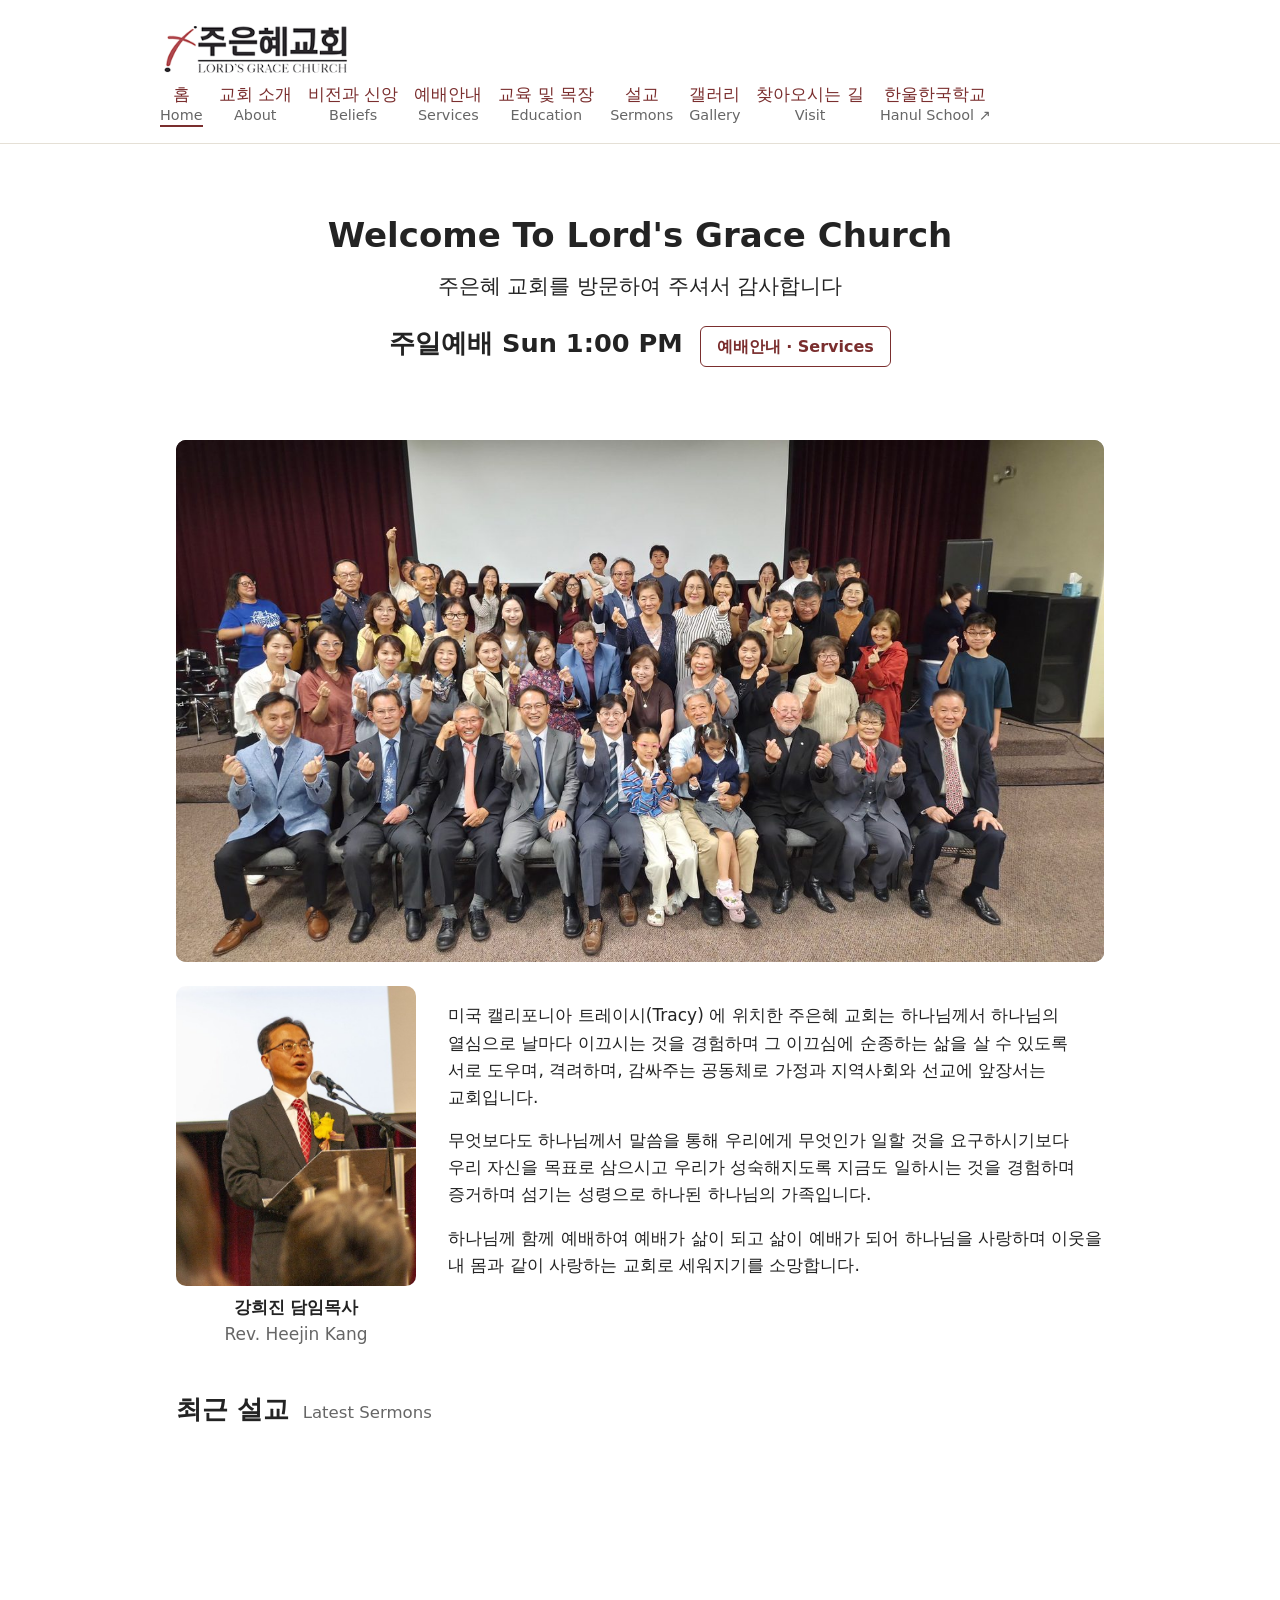
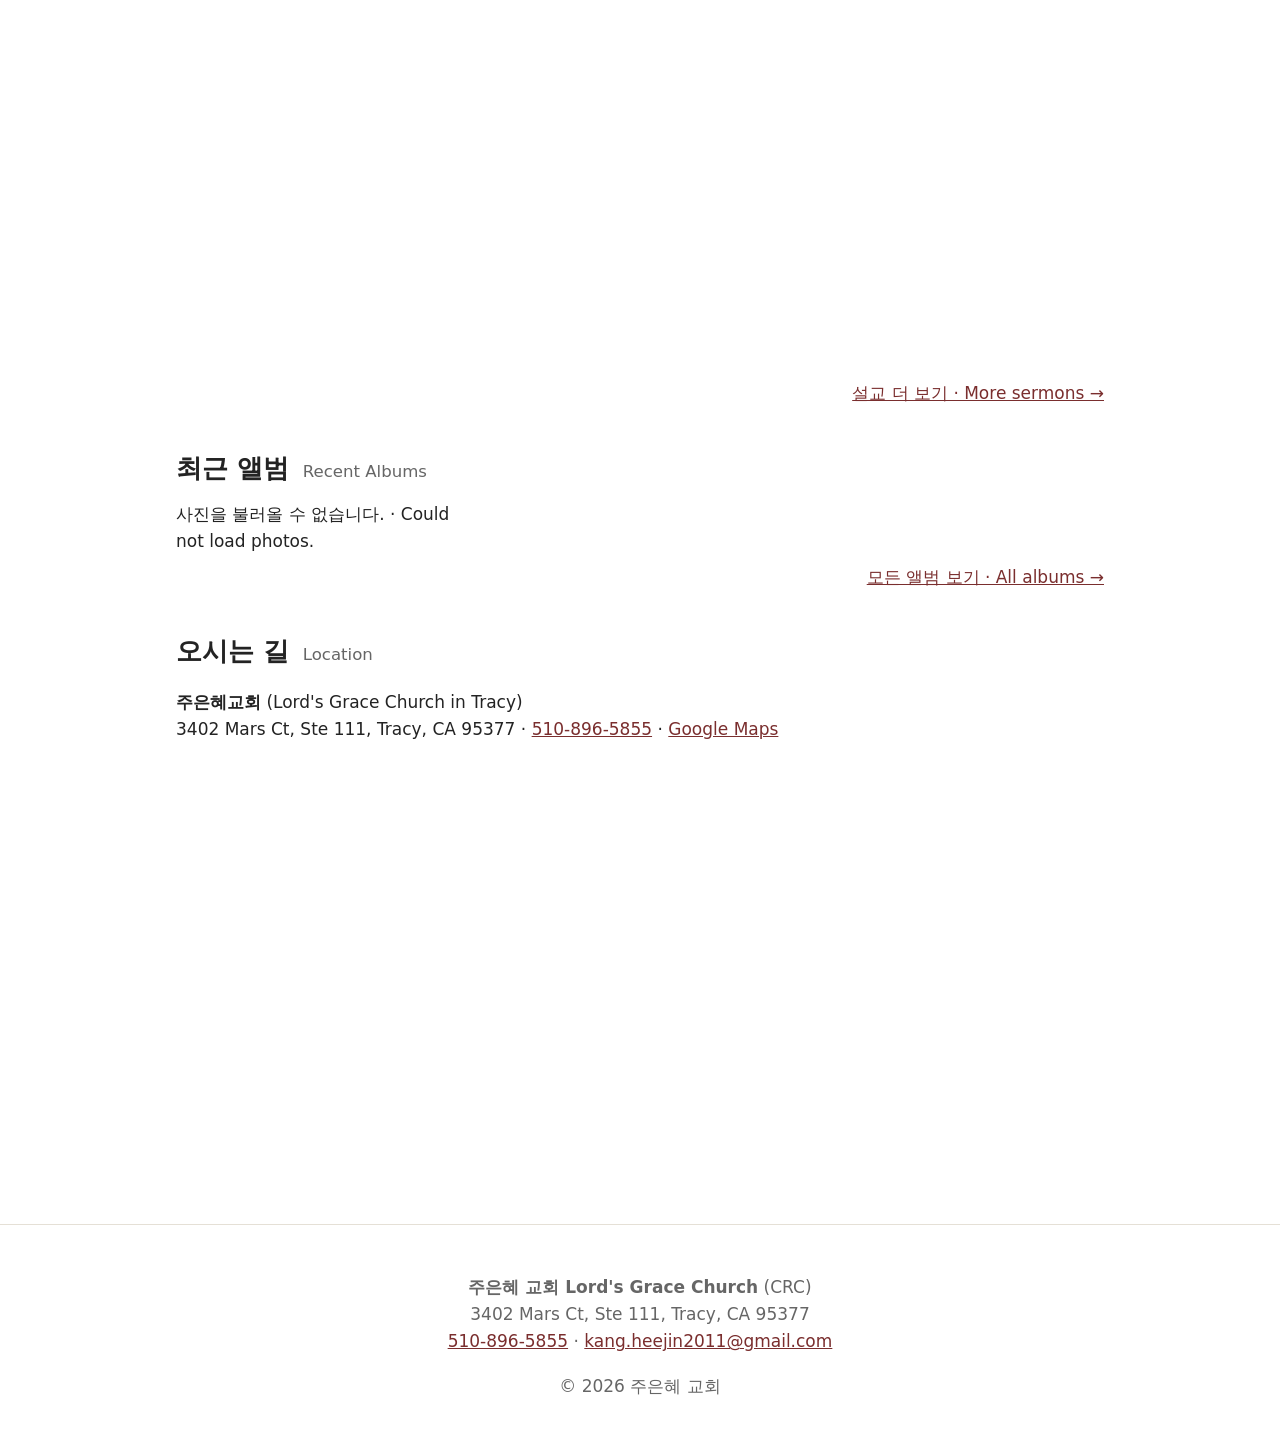
==== commit 6af210d7: "Home: group photo crossfade and pastor photo; portrait on About Co-Authored-By: Claude Fable 5.2 <no" ====
--- a/index.html
+++ b/index.html
@@ -6,10 +6,15 @@
 <section class="hero"><h1>Welcome To Lord's Grace Church</h1><p class="lead">주은혜 교회를 방문하여 주셔서 감사합니다</p>
 <p class="big">주일예배 Sun 1:00 PM <a class="btn" href="worship.html">예배안내 · Services</a></p></section>
 
-<section class="welcome">
+<figure class="slides" aria-label="주은혜 교회 성도들 · Our church family"><img src="img/group-1.jpg" alt="주은혜 교회 단체 사진 · Church group photo" width="1400" height="788"><img src="img/group-2.jpg" alt="" width="1400" height="788" loading="lazy"></figure>
+
+<section class="welcome withpastor">
+<figure class="pastor"><img src="img/pastor.jpg" alt="강희진 담임목사 · Rev. Heejin Kang" width="569" height="711" loading="lazy"><figcaption><b>강희진 담임목사</b><br><span class="en">Rev. Heejin Kang</span></figcaption></figure>
+<div>
 <p>미국 캘리포니아 트레이시(Tracy) 에 위치한 주은혜 교회는 하나님께서 하나님의 열심으로 날마다 이끄시는 것을 경험하며 그 이끄심에 순종하는 삶을 살 수 있도록 서로 도우며, 격려하며, 감싸주는 공동체로 가정과 지역사회와 선교에 앞장서는 교회입니다.</p>
 <p>무엇보다도 하나님께서 말씀을 통해 우리에게 무엇인가 일할 것을 요구하시기보다 우리 자신을 목표로 삼으시고 우리가 성숙해지도록 지금도 일하시는 것을 경험하며 증거하며 섬기는 성령으로 하나된 하나님의 가족입니다.</p>
 <p>하나님께 함께 예배하여 예배가 삶이 되고 삶이 예배가 되어 하나님을 사랑하며 이웃을 내 몸과 같이 사랑하는 교회로 세워지기를 소망합니다.</p>
+</div>
 </section>
 
 <section class="block"><h2>최근 설교 <small>Latest Sermons</small></h2>
--- a/style.css
+++ b/style.css
@@ -58,3 +58,14 @@
 .sched th,.sched td{border:0;padding:.1rem 0;text-align:left;font-size:1.3rem}.sched th small{font-size:1.3rem}.sched td{white-space:normal}}
 .en{font-size:1em}
 .welcome{max-width:none;margin:1rem 0 0}
+/* home: group photo crossfade, pastor photo; about: portrait */
+.slides{position:relative;margin:0 0 1.5rem;aspect-ratio:16/9;overflow:hidden;border-radius:10px;background:#eee}
+.slides img{position:absolute;inset:0;width:100%;height:100%;object-fit:cover;animation:fadeA 12s ease-in-out infinite}
+.slides img+img{animation-name:fadeB}
+@keyframes fadeA{0%,42%{opacity:1}50%,92%{opacity:0}100%{opacity:1}}
+@keyframes fadeB{0%,42%{opacity:0}50%,92%{opacity:1}100%{opacity:0}}
+@media(prefers-reduced-motion:reduce){.slides img{animation:none}.slides img+img{opacity:0}}
+.withpastor{display:grid;grid-template-columns:15rem 1fr;gap:2rem;align-items:start}
+.pastor{margin:0;text-align:center}.pastor img{width:100%;height:auto;border-radius:10px;display:block}.pastor figcaption{margin-top:.5rem}
+.portrait{float:right;width:11rem;height:auto;border-radius:10px;margin:0 0 1rem 1.5rem}
+@media(max-width:700px){.withpastor{grid-template-columns:1fr;gap:1rem}.pastor{max-width:13rem;margin:0 auto}.portrait{width:8.5rem;margin-left:1rem}}
